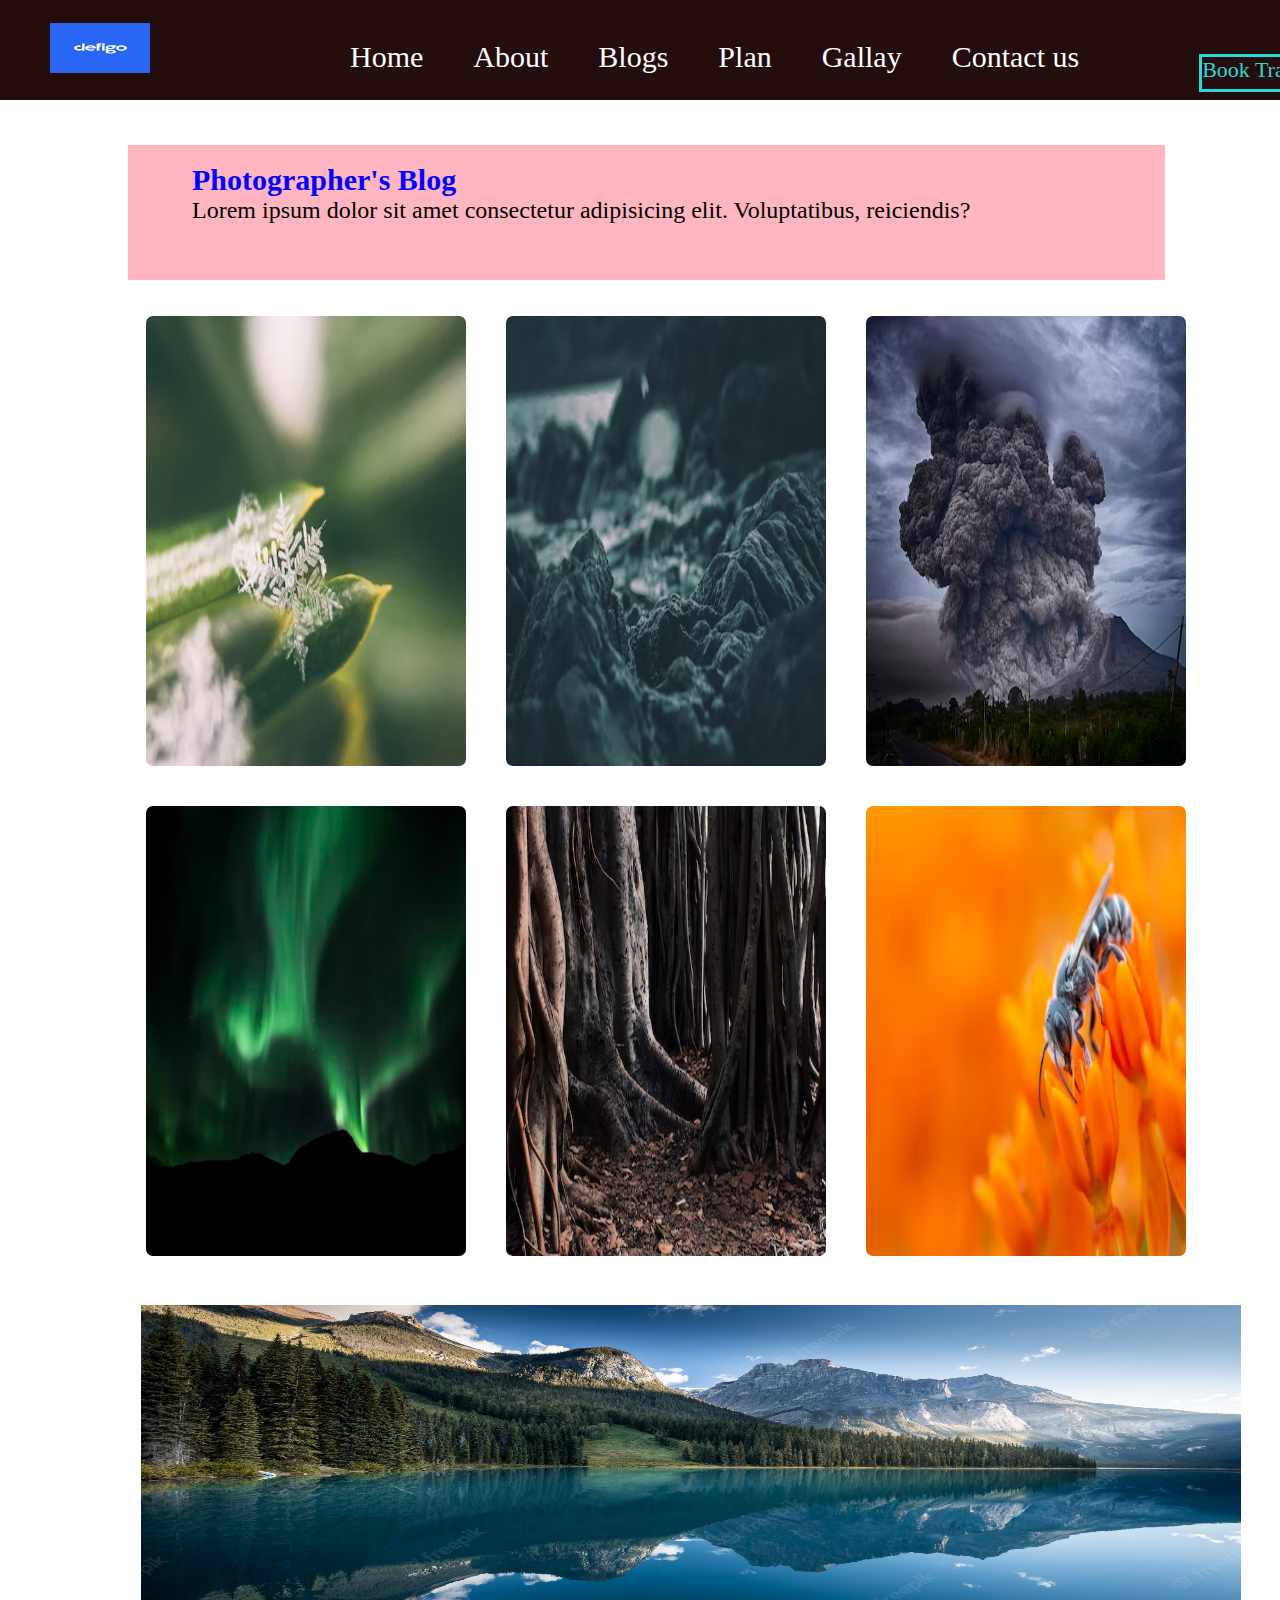
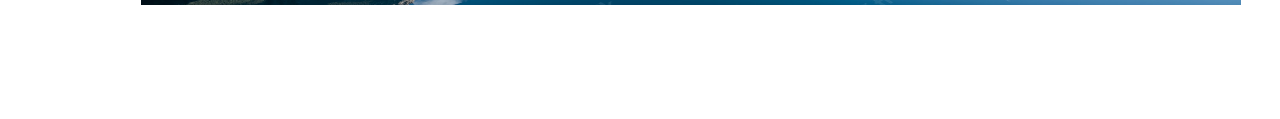
==== index.html @ b6532a85 "new" ====
<!DOCTYPE html>
<html lang="en">
<head>
    <meta charset="UTF-8">
    <meta http-equiv="X-UA-Compatible" content="IE=edge">
    <meta name="viewport" content="width=device-width, initial-scale=1.0">
    <title>Photographer Blogs</title>
    <link rel="stylesheet" href="index.css">
</head>
<body>
    <div class="header">
        <img id="logo" src="img/logo.jpg" alt="no-found">
        <ul class="home">
            <li>Home</li>
            <li>About</li>
            <li>Blogs</li>
            <li>Plan</li>
            <li>Gallay</li>
            <li>Contact us</li>
        </ul>
        <div class="book">
            Book Trail
        </div>
    </div>
    <div class="rex">
        <h2>Photographer's Blog</h2>
        <p>Lorem ipsum dolor sit amet consectetur adipisicing elit. Voluptatibus, reiciendis?</p>
    </div>
    <div class="photos">
        <img class="imgg" src="img/i1.avif" alt="">
        <img class="imgg" src="img/i2.avif" alt="">
        <img class="imgg" src="img/i3.avif" alt="">
        <img class="imgg" src="img/i4.avif" alt="">
        <img class="imgg" src="img/i5.avif" alt="">
        <img class="imgg" src="img/i6.avif" alt="">
    </div>

    <div class="banner">
        <img width="1100px" height="300px" src="img/i7.jpg" alt="">
    </div>
    <footer>
        <p>Photographer</p>
        <p>Contact</p>
        <p>NewsLetter</p>
    </footer>
</body>
</html>
---- index.css ----
*{
    margin: 0;
    padding: 0;
}
#logo{
    position: relative;
    top: 23px;
    left: 50px;
    height: 50px;
    width: 100px;
}
.header{
    display: flex;
    height: 100px;
    background-color: rgb(36, 13, 13);
    width: 100vw;
}
.header ul {
    display: flex;
    position:relative;
    left: 250px;
    top: 40px;    
}
.book{
    color: white;
    position: relative;
    top: 6vh;
    width: 10vw;
    left: 25vw;
    color: #29d9d5;
    font-size: 22px;
    border-style: solid;
    height: 3.5vh;
}
.book  :hover{
    background-color: #29d9d5;
color: white;
}
.header ul li{
    display: flex;
    padding-right: 50px;
    font-size: 30px;
    color: white;   
list-style: none;
}
.photos{
    position: relative;
    top: 7vh;
    left: 10vw;
}
.imgg{
    height: 50vh;
    width: 25vw;
    border-radius: 25px;
    padding: 2vh;
}
.photos :hover{
    opacity: 0.9;
}
.rex{
    background-color: lightpink;
    position:relative;
    left:10vw;
    top: 5vh;
    height: 15vh;
    width: 81vw;
}
.rex h2{
    color: blue;
    position: relative;
    left: 5vw;
    font-size: 30px;
    top: 2vh;
}
.rex p{
    font-size: 24px;
    position: relative;
    left: 5vw;
top: 2vh;
    color: black;
}
.banner{
    position: relative;
    left: 11vw;
    top: 10vh;
    width: 70vh;
    height: 30vh;
}
.banner :hover{
    opacity: 0.8;
}

footer{
    background-color: black;
    color: white;

}
footer {
    position: relative;
    top: 20vh;
    display: inline;
}
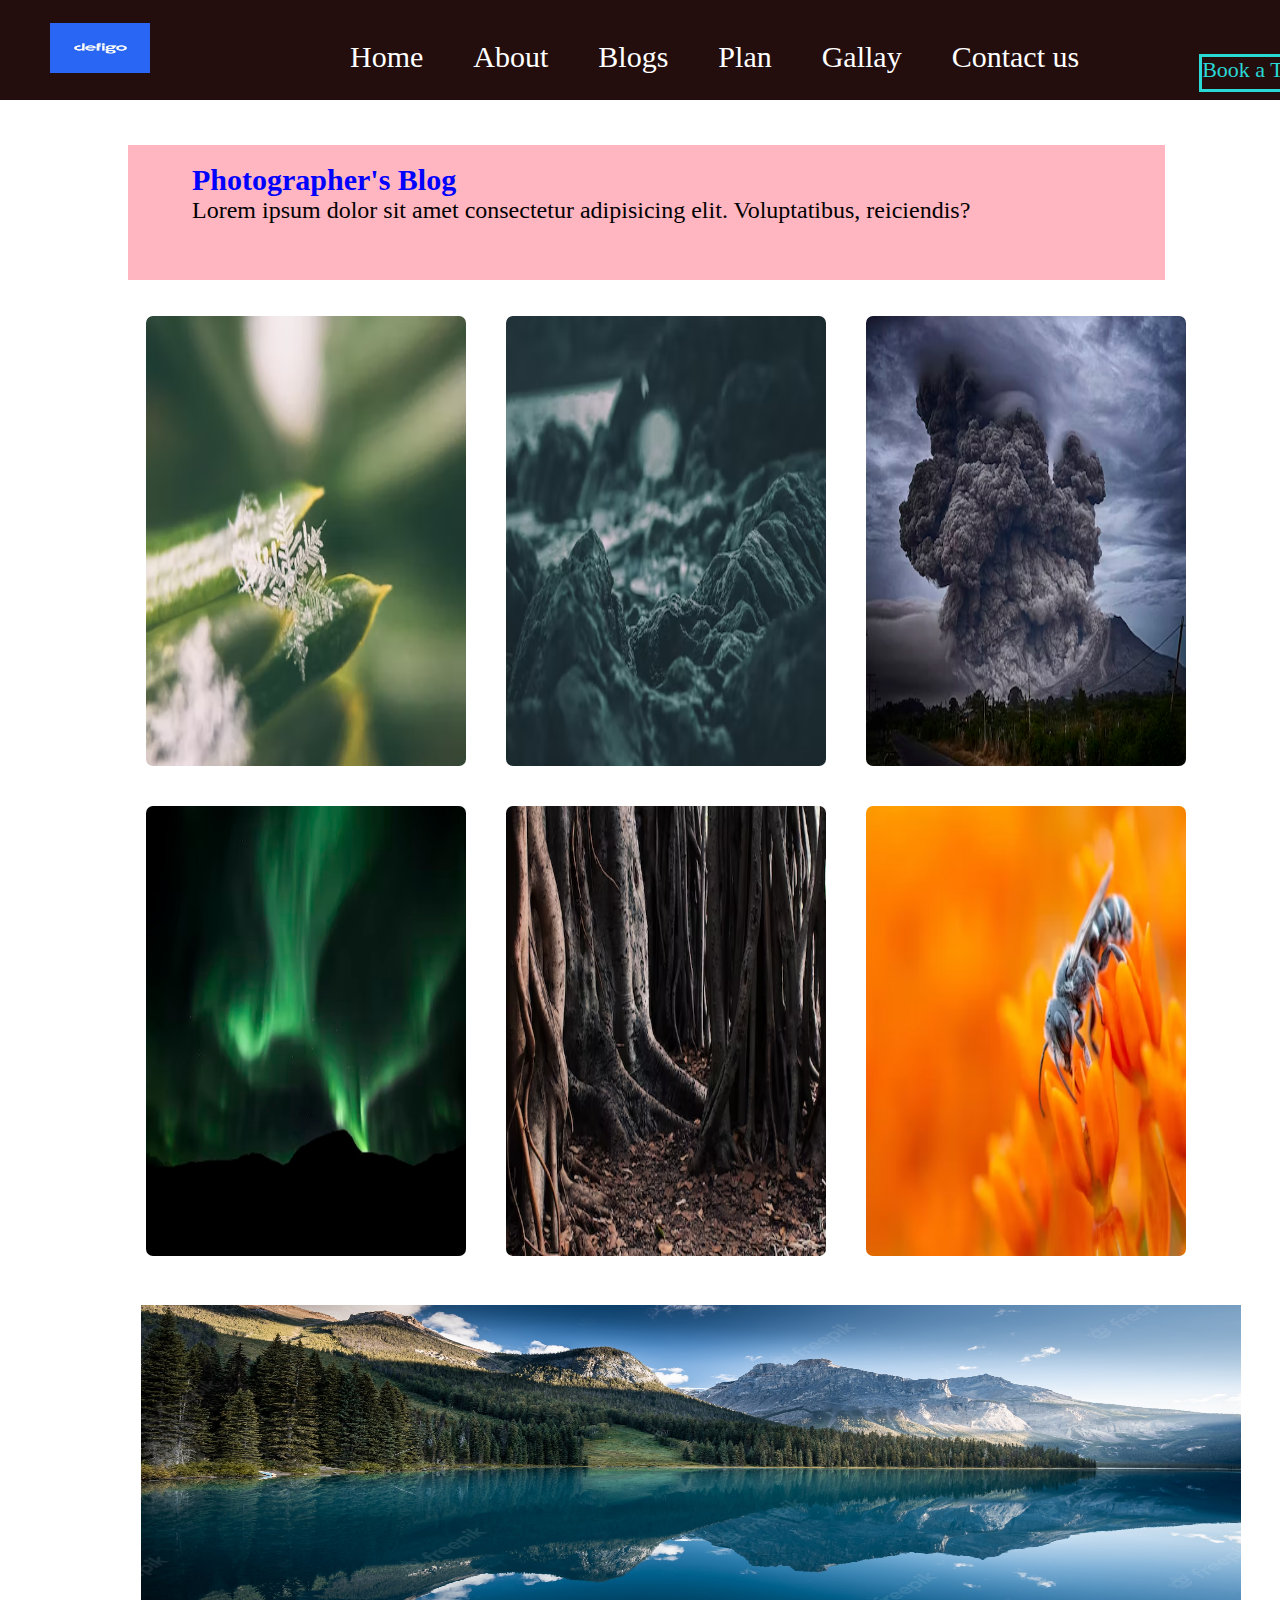
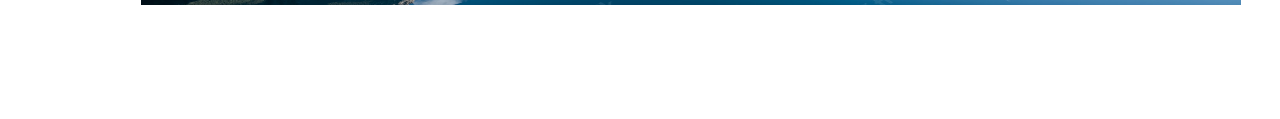
==== commit b6b64628: "new" ====
--- a/index.html
+++ b/index.html
@@ -19,7 +19,7 @@
             <li>Contact us</li>
         </ul>
         <div class="book">
-            Book Trail
+            Book a Trail.
         </div>
     </div>
     <div class="rex">
